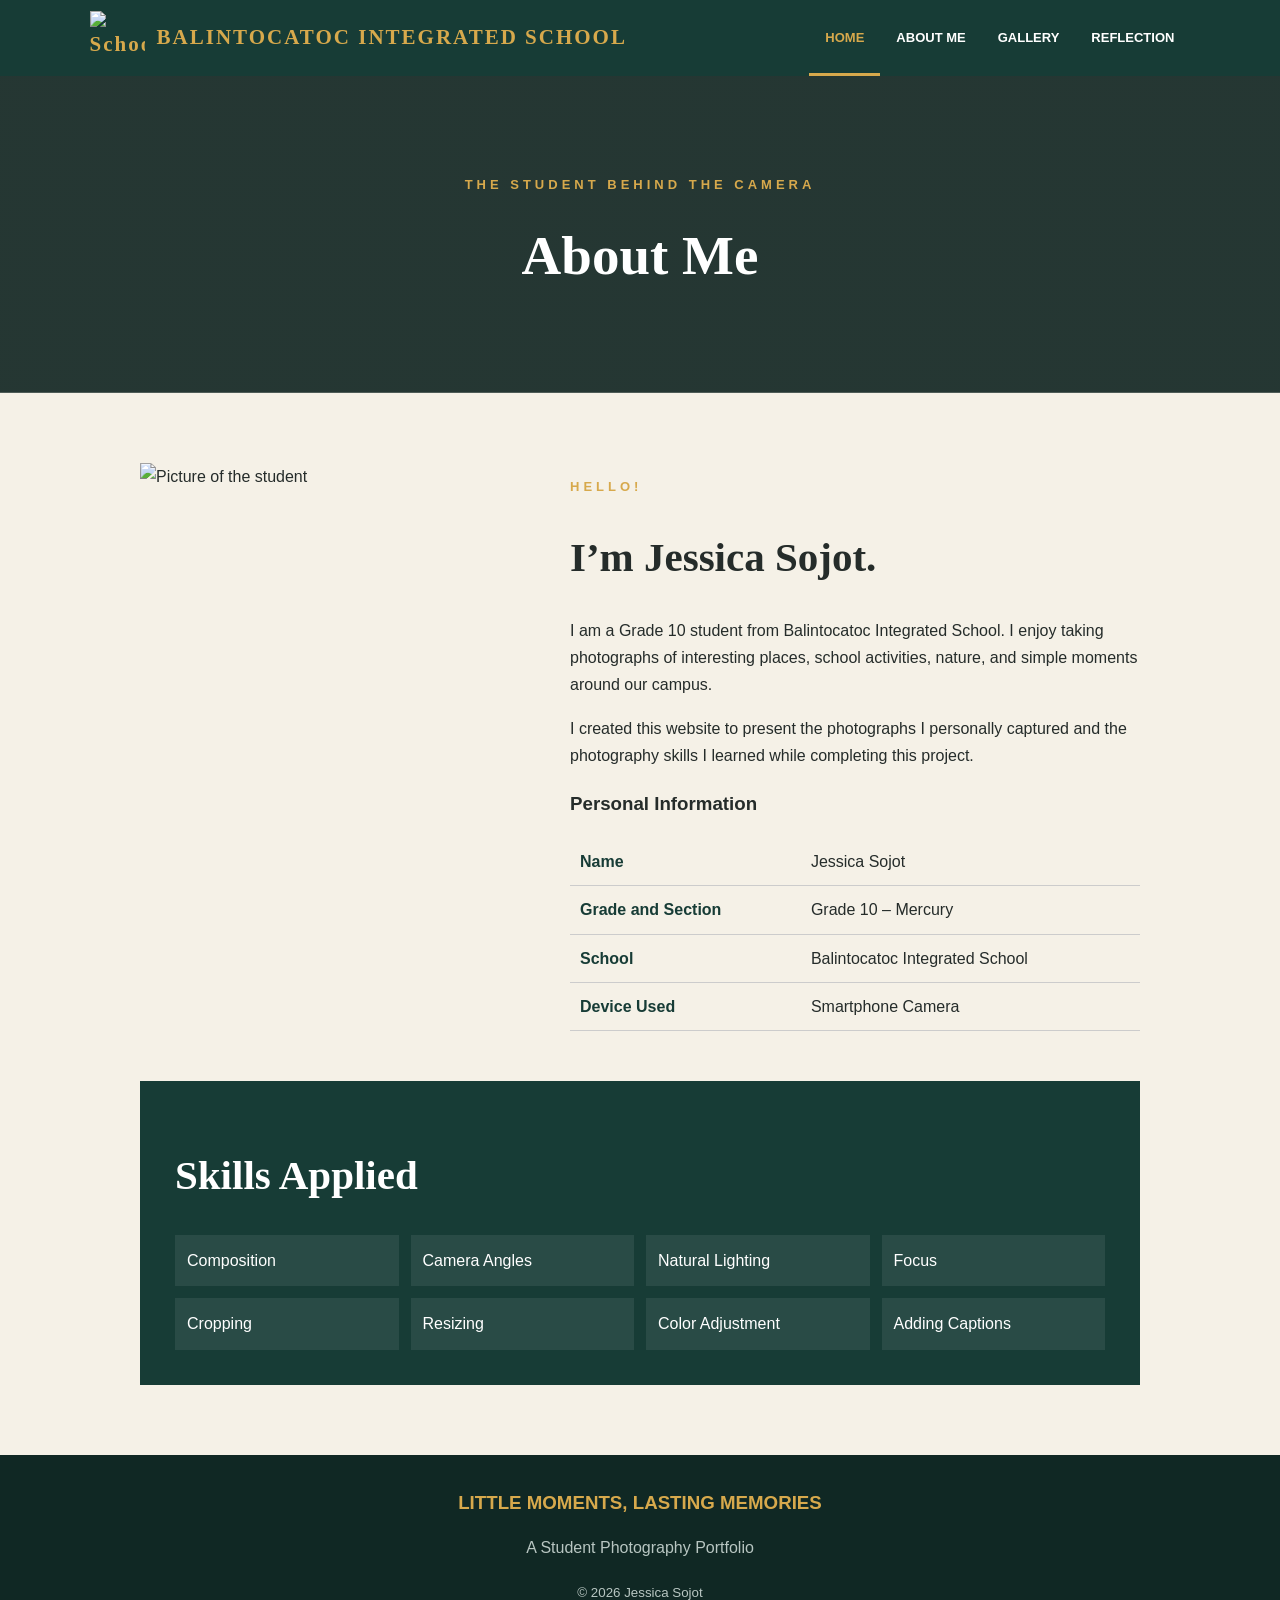
==== about.html @ a1126e87 "Add files via upload" ====
<!DOCTYPE html>
<html lang="en">

<head>
    <meta charset="UTF-8">

    <meta name="viewport"
          content="width=device-width, initial-scale=1.0">

    <title>My School Lens | About Me</title>

    <link rel="stylesheet" href="style.css">
</head>

<body>

    <!-- NAVIGATION -->
    <nav>

    <a class="logo" href="index.html">
        <img src="C:/2026-27 Class/web example/school-photo-portfolio/logo.png"
             alt="School Logo">

        BALINTOCATOC INTEGRATED SCHOOL
    </a>

    <div>
        <a class="active" href="index.html">HOME</a>
        <a href="about.html">ABOUT ME</a>
        <a href="gallery.html">GALLERY</a>
        <a href="reflection.html">REFLECTION</a>
    </div>

</nav>

    <!-- PAGE TITLE -->
    <header class="page-head">
        <p>THE STUDENT BEHIND THE CAMERA</p>
        <h1>About Me</h1>
    </header>

    <!-- ABOUT ME CONTENT -->
    <main class="about">

        <!-- STUDENT PICTURE -->
        <div class="student-image">
            <img src="C:\2026-27 Class\web example\school-photo-portfolio\fc9cca83-3f10-4ef9-9a47-c0504736e87a.jpg"
                 alt="Picture of the student">
        </div>

        <!-- STUDENT INTRODUCTION -->
        <section class="student-information">

            <p class="label">HELLO!</p>

            <h2>I’m Jessica Sojot.</h2>

            <p>
                I am a Grade 10 student from Balintocatoc
                Integrated School. I enjoy taking photographs
                of interesting places, school activities,
                nature, and simple moments around our campus.
            </p>

            <p>
                I created this website to present the photographs
                I personally captured and the photography skills
                I learned while completing this project.
            </p>

            <h3>Personal Information</h3>

            <table>
                <tr>
                    <th>Name</th>
                    <td>Jessica Sojot</td>
                </tr>

                <tr>
                    <th>Grade and Section</th>
                    <td>Grade 10 – Mercury</td>
                </tr>

                <tr>
                    <th>School</th>
                    <td>Balintocatoc Integrated School</td>
                </tr>

                <tr>
                    <th>Device Used</th>
                    <td>Smartphone Camera</td>
                </tr>
            </table>

        </section>

        <!-- SKILLS -->
        <section class="wide">

            <h2>Skills Applied</h2>

            <div class="skill-list">
                <p>Composition</p>
                <p>Camera Angles</p>
                <p>Natural Lighting</p>
                <p>Focus</p>
                <p>Cropping</p>
                <p>Resizing</p>
                <p>Color Adjustment</p>
                <p>Adding Captions</p>
            </div>

        </section>

    </main>

    <!-- FOOTER -->
    <footer>
        <h3>LITTLE MOMENTS, LASTING MEMORIES</h3>

        <p>A Student Photography Portfolio</p>

        <small>
            &copy; 2026 Jessica Sojot
        </small>
    </footer>

</body>

</html>
---- style.css ----
/* ===============================
   COLORS
================================ */

:root {
    --green: #173c36;
    --gold: #d7a94c;
    --cream: #f5f1e7;
    --ink: #252c2a;
}


/* ===============================
   GENERAL DESIGN
================================ */

* {
    box-sizing: border-box;
}

html {
    scroll-behavior: smooth;
}

body {
    margin: 0;
    background-color: var(--cream);
    color: var(--ink);
    font-family: Arial, sans-serif;
    line-height: 1.7;
}


/* ===============================
   NAVIGATION BAR
================================ */

nav {
    min-height: 76px;
    padding: 0 7%;
    background-color: var(--green);

    display: flex;
    justify-content: space-between;
    align-items: center;

    position: sticky;
    top: 0;
    z-index: 10;
}


/* SCHOOL LOGO AND SCHOOL NAME */

.logo {
    display: flex;
    align-items: center;
    gap: 12px;

    color: var(--gold);
    font-family: Georgia, serif;
    font-size: 21px;
    font-weight: 700;
    text-decoration: none;
    letter-spacing: 2px;
}


/* SCHOOL LOGO SIZE */

.logo img {
    width: 55px;
    height: 55px;

    object-fit: contain;
    display: block;
    flex-shrink: 0;
}


/* SCHOOL NAME */

.logo span {
    white-space: nowrap;
}


/* NAVIGATION LINKS */

nav div {
    display: flex;
}

nav div a {
    color: white;
    padding: 27px 16px;

    font-size: 13px;
    font-weight: 700;
    text-decoration: none;
}

nav div a:hover,
nav div a.active {
    color: var(--gold);
    box-shadow: inset 0 -3px var(--gold);
}


/* ===============================
   HOME PAGE – MAIN BANNER
================================ */

.hero {
    min-height: 650px;

    display: flex;
    align-items: center;

    padding: 70px 8%;
    color: white;

    background:
        linear-gradient(
            90deg,
            rgba(6, 27, 24, 0.91),
            rgba(6, 27, 24, 0.40)
        ),
        url("schoolfront.png");

    background-size: cover;
    background-position: center;
    background-repeat: no-repeat;
}

.hero > div {
    max-width: 720px;
}

.hero > div > p:first-child,
.page-head p,
.label {
    color: var(--gold);
    font-size: 13px;
    font-weight: 800;
    letter-spacing: 4px;
}

.hero h1 {
    margin: 8px 0;

    font-family: Georgia, serif;
    font-size: 73px;
    font-weight: 700;
    line-height: 1.05;
}

.hero h1 span {
    color: var(--gold);
}

.hero h2 {
    font-size: 20px;
}


/* ===============================
   BUTTONS AND LINKS
================================ */

.button {
    display: inline-block;

    margin-top: 20px;
    padding: 13px 22px;

    background-color: var(--gold);
    color: var(--green);

    font-weight: 800;
    text-decoration: none;
}

.button:hover {
    filter: brightness(0.90);
}

.button.light {
    background-color: white;
}

.text-link {
    color: var(--green);
    font-weight: 800;
    text-decoration: none;
}

.text-link:hover {
    color: var(--gold);
}


/* ===============================
   HOME PAGE – INTRODUCTION
================================ */

.intro {
    max-width: 1100px;
    margin: auto;
    padding: 95px 25px;

    display: grid;
    grid-template-columns: 1fr 1fr;
    gap: 60px;
    align-items: center;
}

.intro h2,
.collections h2,
.reflection h2,
.about h2 {
    font-family: Georgia, serif;
    font-size: 41px;
    font-weight: 700;
    line-height: 1.25;
}

.intro-photo {
    height: 430px;

    background-image: url("images/student-camera.jpg");
    background-size: cover;
    background-position: center;
    background-repeat: no-repeat;

    box-shadow: 15px 15px var(--gold);
}


/* ===============================
   HOME PAGE – PHOTO COLLECTIONS
================================ */

.collections {
    padding: 80px 7%;

    background-color: var(--green);
    color: white;

    text-align: center;
}

.cards {
    max-width: 1100px;
    margin: 35px auto;

    display: grid;
    grid-template-columns: repeat(3, 1fr);
    gap: 22px;
}

.cards a {
    overflow: hidden;

    background-color: white;
    color: var(--ink);

    text-align: left;
    text-decoration: none;

    transition: transform 0.20s;
}

.cards a:hover {
    transform: translateY(-5px);
}

.cards h3 {
    padding: 0 18px;
}

.photo {
    height: 240px;

    background-size: cover;
    background-position: center;
    background-repeat: no-repeat;
}

.building {
    background-image: url("C:/2026-27 Class/web example/school-photo-portfolio/32dfd6d6-91f9-4881-835c-130e446d5870.jpg");
}

.nature {
    background-image: url("C:/2026-27 Class/web example/school-photo-portfolio/58b5d372-3fc7-4c6b-8a01-f3f908547914.jpg");
}

.activity {
    background-image: url("C:/2026-27 Class/web example/school-photo-portfolio/jasdandie.jpg");
}


/* ===============================
   HOME PAGE – SKILLS
================================ */

.skills {
    max-width: 1100px;
    margin: auto;
    padding: 80px 25px;

    display: grid;
    grid-template-columns: repeat(3, 1fr);
    gap: 25px;
}

.skills article {
    padding: 28px;

    background-color: white;
    border-top: 4px solid var(--gold);

    box-shadow: 0 5px 15px rgba(0, 0, 0, 0.06);
}

.skills b {
    color: var(--gold);
}


/* ===============================
   HOME PAGE – ENDING
================================ */

.ending {
    padding: 80px 20px;

    background-color: var(--gold);
    color: var(--green);

    text-align: center;
}

.ending h2 {
    font-family: Georgia, serif;
    font-size: 38px;
    font-style: italic;
}


/* ===============================
   HEADER FOR OTHER PAGES
================================ */

.page-head {
    padding: 85px 20px;

    background:
        linear-gradient(
            rgba(6, 27, 24, 0.87),
            rgba(6, 27, 24, 0.87)
        ),
        url("images/page-header.jpg");

    background-size: cover;
    background-position: center;
    background-repeat: no-repeat;

    color: white;
    text-align: center;
}

.page-head h1 {
    margin: 5px;

    font-family: Georgia, serif;
    font-size: 55px;
    font-weight: 700;
}


/* ===============================
   ABOUT PAGE
================================ */

.about {
    max-width: 1050px;
    margin: 70px auto;
    padding: 0 25px;

    display: grid;
    grid-template-columns: 0.8fr 1.2fr;
    gap: 50px;
    align-items: start;
}


/* KAPAG DIV ANG STUDENT PICTURE */

.student-photo {
    width: 100%;
    height: 500px;

    background-image: url("images/student-photo.jpg");
    background-size: cover;
    background-position: center;
    background-repeat: no-repeat;
}


/* KAPAG IMG TAG ANG STUDENT PICTURE */

.student-image {
    width: 100%;
}

.student-image img {
    width: 100%;
    height: 500px;

    display: block;
    object-fit: cover;
}

.about table {
    width: 100%;
    border-collapse: collapse;
}

.about th,
.about td {
    padding: 10px;

    border-bottom: 1px solid #cccccc;
    text-align: left;
}

.about th {
    color: var(--green);
}

.wide {
    grid-column: 1 / -1;

    padding: 35px;

    background-color: var(--green);
    color: white;
}

.skill-list {
    display: grid;
    grid-template-columns: repeat(4, 1fr);
    gap: 12px;
}

.skill-list p {
    margin: 0;
    padding: 12px;

    background-color: rgba(255, 255, 255, 0.08);
}


/* ===============================
   GALLERY PAGE
================================ */

.gallery {
    max-width: 1150px;
    margin: 60px auto;
    padding: 0 25px;
}

.notice {
    padding: 13px;

    background-color: #fff1c9;
    text-align: center;
}

.grid {
    display: grid;
    grid-template-columns: repeat(3, 1fr);
    gap: 18px;
}

.grid figure {
    overflow: hidden;
    margin: 0;

    background-color: white;
    box-shadow: 0 5px 15px rgba(0, 0, 0, 0.06);
}

.grid img {
    width: 100%;
    height: 260px;

    display: block;
    object-fit: cover;
}

.grid figcaption {
    padding: 15px;
}


/* ===============================
   REFLECTION PAGE
================================ */

.reflection {
    max-width: 800px;
    margin: 70px auto;
    padding: 45px;

    background-color: white;
    box-shadow: 0 8px 25px rgba(0, 0, 0, 0.07);
}

.reflection p {
    margin-bottom: 22px;
}


/* ===============================
   FOOTER
================================ */

footer {
    padding: 32px;

    background-color: #102824;
    color: white;

    text-align: center;
}

footer h3 {
    margin: 0;
    color: var(--gold);
}

footer p,
footer small {
    color: #b8c6c2;
}


/* ===============================
   MOBILE VIEW
================================ */

@media screen and (max-width: 900px) {

    nav {
        padding: 10px 4%;
    }

    .logo {
        font-size: 16px;
        letter-spacing: 1px;
    }

    .logo img {
        width: 48px;
        height: 48px;
    }

    nav div a {
        padding: 24px 9px;
        font-size: 11px;
    }
}


@media screen and (max-width: 760px) {

    nav {
        display: block;
        padding: 14px 5px 0;
        text-align: center;
    }

    .logo {
        justify-content: center;
        margin-bottom: 8px;

        font-size: 14px;
        letter-spacing: 1px;
    }

    .logo img {
        width: 45px;
        height: 45px;
    }

    .logo span {
        white-space: normal;
    }

    nav div {
        justify-content: center;
        flex-wrap: wrap;
    }

    nav div a {
        padding: 13px 8px;
        font-size: 10px;
    }

    .hero {
        min-height: 570px;
        padding: 60px 25px;
    }

    .hero h1 {
        font-size: 47px;
    }

    .intro,
    .cards,
    .skills,
    .about,
    .grid {
        grid-template-columns: 1fr;
    }

    .intro {
        padding: 65px 25px;
    }

    .intro-photo {
        height: 330px;
    }

    .wide {
        grid-column: auto;
    }

    .skill-list {
        grid-template-columns: 1fr 1fr;
    }

    .page-head h1 {
        font-size: 42px;
    }

    .reflection {
        margin: 35px 18px;
        padding: 28px;
    }
}


@media screen and (max-width: 450px) {

    .logo {
        font-size: 12px;
    }

    .logo img {
        width: 40px;
        height: 40px;
    }

    .hero h1 {
        font-size: 39px;
    }

    .skill-list {
        grid-template-columns: 1fr;
    }
}
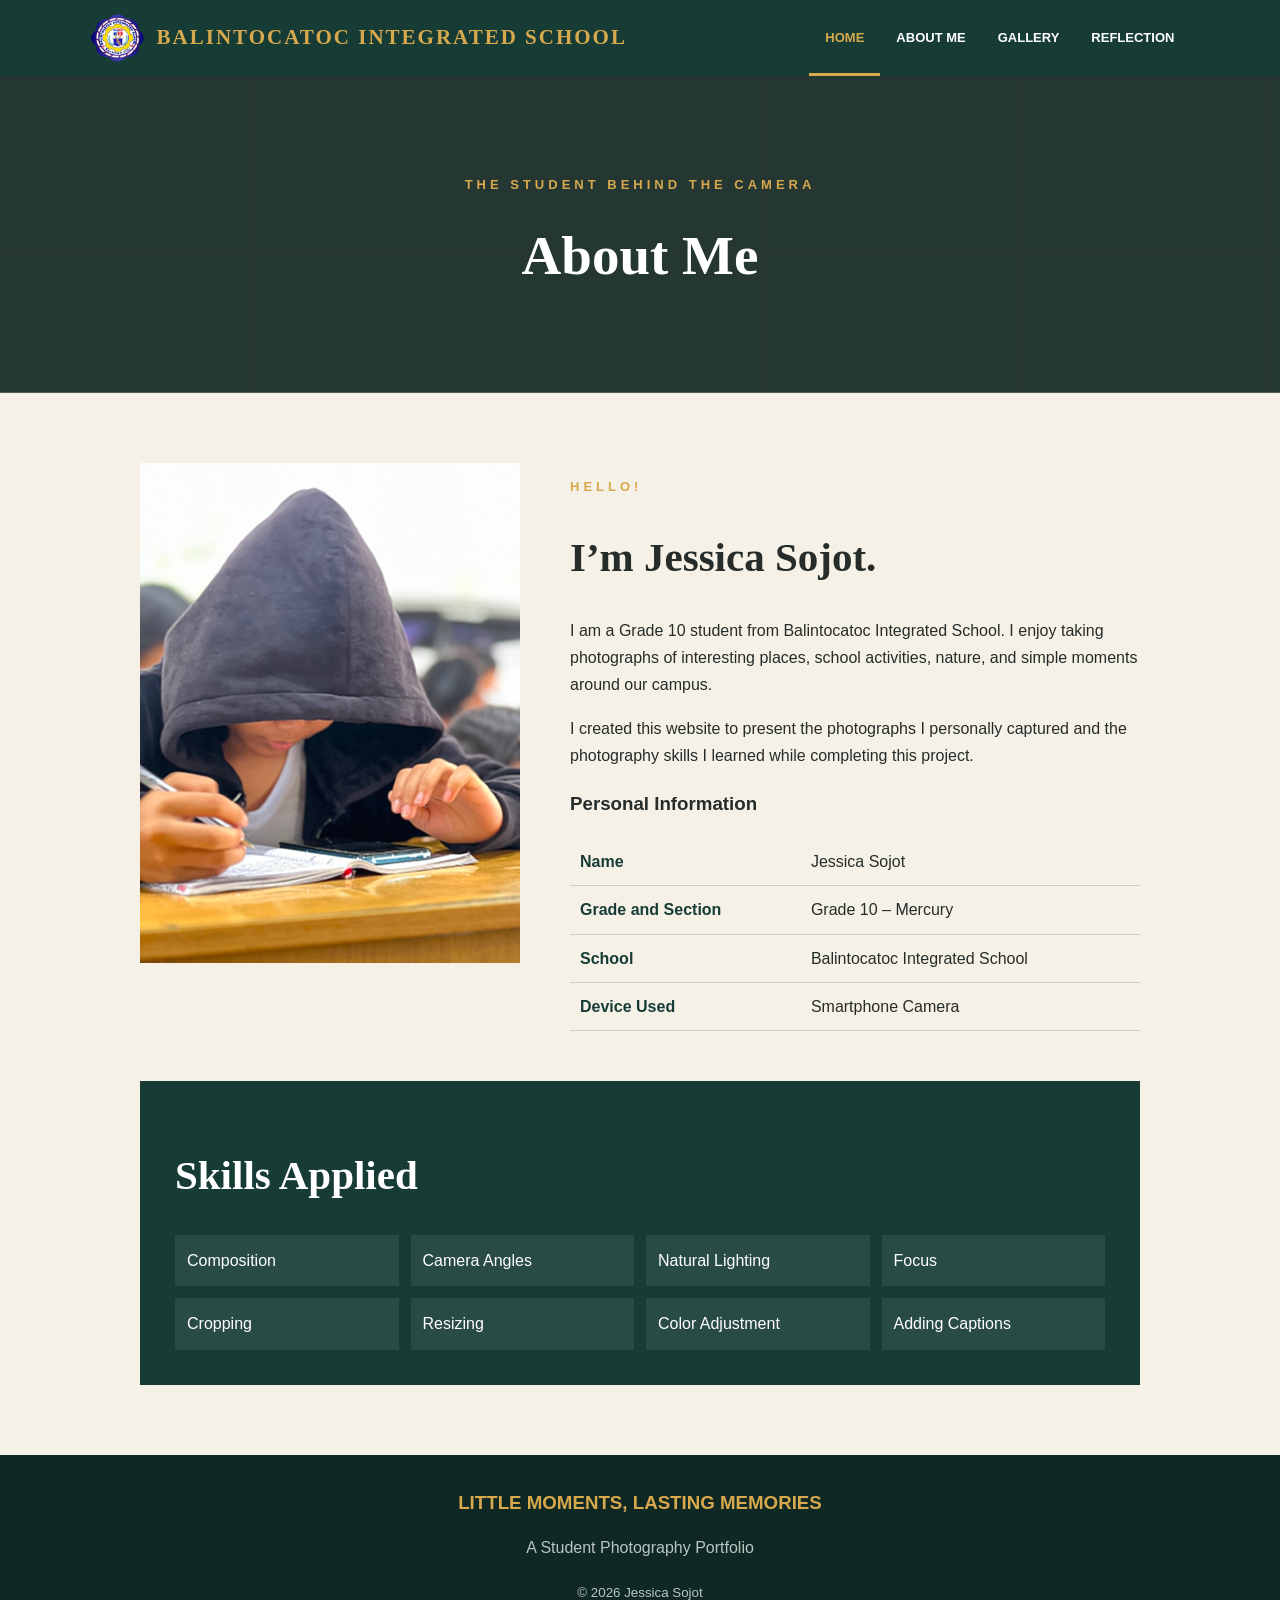
==== commit 957c43a4: "Update about.html" ====
--- a/about.html
+++ b/about.html
@@ -18,7 +18,7 @@
     <nav>
 
     <a class="logo" href="index.html">
-        <img src="C:/2026-27 Class/web example/school-photo-portfolio/logo.png"
+        <img src="logo.png"
              alt="School Logo">
 
         BALINTOCATOC INTEGRATED SCHOOL
@@ -44,7 +44,7 @@
 
         <!-- STUDENT PICTURE -->
         <div class="student-image">
-            <img src="C:\2026-27 Class\web example\school-photo-portfolio\fc9cca83-3f10-4ef9-9a47-c0504736e87a.jpg"
+            <img src="fc9cca83-3f10-4ef9-9a47-c0504736e87a.jpg"
                  alt="Picture of the student">
         </div>
 
@@ -127,4 +127,4 @@
 
 </body>
 
-</html>+</html>
